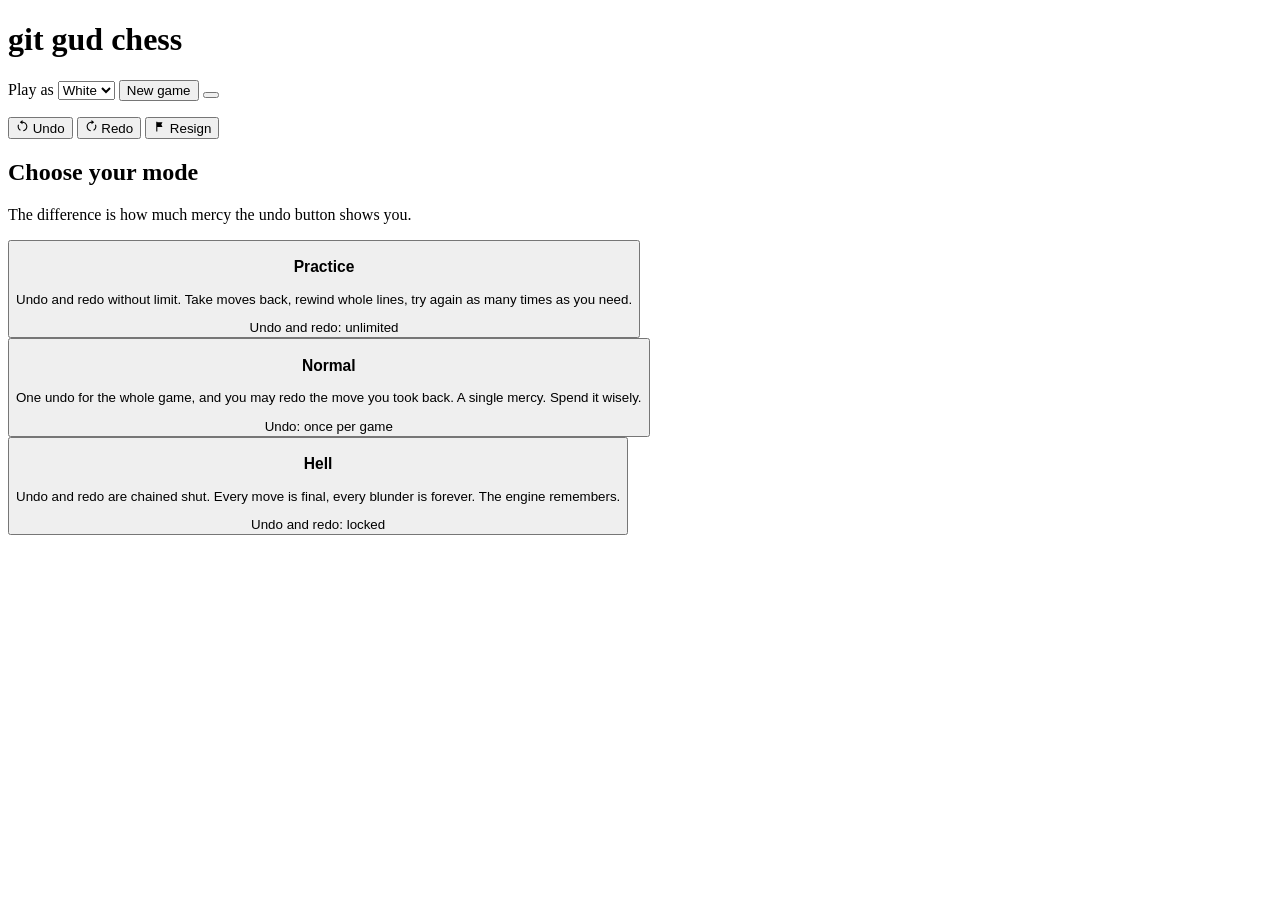
==== web/static/play/index.html @ 0e1b8efe "Serve the landing page at the root and the game at /play The landing page (navy/teal theme from icon" ====
<!doctype html>
<html lang="en">
<head>
  <meta charset="utf-8">
  <meta name="viewport" content="width=device-width, initial-scale=1">
  <title>git gud chess</title>
  <link rel="icon" type="image/png" href="/icon.png">
  <link rel="stylesheet" href="/style.css">
</head>
<body>
  <main>
    <h1>git gud chess</h1>
    <div class="controls">
      <label>Play as
        <select id="color">
          <option value="white">White</option>
          <option value="black">Black</option>
        </select>
      </label>
      <button id="new">New game</button>
      <span id="mode-badge" class="mode-badge" hidden></span>
      <button id="swap-colors" title="Swap board colors" aria-label="Swap board colors">
        <span class="swatch light"></span><span class="swatch dark"></span>
      </button>
    </div>
    <div class="game">
      <div id="player-top" class="player-bar">
        <div class="avatar"></div>
        <div class="player-info">
          <span class="player-name"></span>
          <div class="captured"></div>
        </div>
      </div>
      <div id="board"></div>
      <div id="player-bottom" class="player-bar">
        <div class="avatar"></div>
        <div class="player-info">
          <span class="player-name"></span>
          <div class="captured"></div>
        </div>
      </div>
      <div class="action-row">
        <p id="status"></p>
        <div class="action-buttons">
          <button id="undo" title="Undo">
            <svg viewBox="0 0 24 24" width="13" height="13" aria-hidden="true">
              <path fill="currentColor" d="M12 5v3l-5-4 5-4v3c5 0 9 4 9 9 0 4.4-3.2 8.1-7.4 8.9l-.4-2C16.5 18.3 19 15.4 19 12c0-3.9-3.1-7-7-7zM5 12c0-1 .2-2 .6-2.9l-1.8-.8C3.3 9.4 3 10.7 3 12c0 3.4 1.9 6.4 4.7 7.9l1-1.7C6.5 17 5 14.7 5 12z"/>
            </svg>
            <span>Undo</span>
          </button>
          <button id="redo" title="Redo">
            <svg viewBox="0 0 24 24" width="13" height="13" aria-hidden="true">
              <path fill="currentColor" d="M12 5v3l5-4-5-4v3c-5 0-9 4-9 9 0 4.4 3.2 8.1 7.4 8.9l.4-2C7.5 18.3 5 15.4 5 12c0-3.9 3.1-7 7-7zm7 7c0-1-.2-2-.6-2.9l1.8-.8c.5 1.1.8 2.4.8 3.7 0 3.4-1.9 6.4-4.7 7.9l-1-1.7C17.5 17 19 14.7 19 12z"/>
            </svg>
            <span>Redo</span>
          </button>
          <button id="resign" title="Resign">
            <svg viewBox="0 0 24 24" width="13" height="13" aria-hidden="true">
              <path fill="currentColor" d="M6 21V3h2v1h9.5l-2.2 4.5L17.5 13H8v8z"/>
            </svg>
            <span>Resign</span>
          </button>
        </div>
      </div>
    </div>
  </main>

  <div class="mode-backdrop" id="mode-modal" role="dialog" aria-modal="true" aria-label="Choose a game mode">
    <div class="mode-dialog">
      <h2>Choose your mode</h2>
      <p class="mode-sub">The difference is how much mercy the undo button shows you.</p>
      <div class="mode-cols">
        <button class="mode-card" data-mode="practice">
          <div class="mode-art" style="background-image:url('/pieces/wP.svg')"></div>
          <h3>Practice</h3>
          <p>Undo and redo without limit. Take moves back, rewind whole lines, try again as many times as you need.</p>
          <span class="mode-tag">Undo and redo: unlimited</span>
        </button>
        <button class="mode-card" data-mode="normal">
          <div class="mode-art" style="background-image:url('/icon.png')"></div>
          <h3>Normal</h3>
          <p>One undo for the whole game, and you may redo the move you took back. A single mercy. Spend it wisely.</p>
          <span class="mode-tag">Undo: once per game</span>
        </button>
        <button class="mode-card" data-mode="hell">
          <div class="mode-art" style="background-image:url('/img/chess_lock.png')"></div>
          <h3>Hell</h3>
          <p>Undo and redo are chained shut. Every move is final, every blunder is forever. The engine remembers.</p>
          <span class="mode-tag">Undo and redo: locked</span>
        </button>
      </div>
    </div>
  </div>

  <script type="module" src="/js/main.js"></script>
</body>
</html>
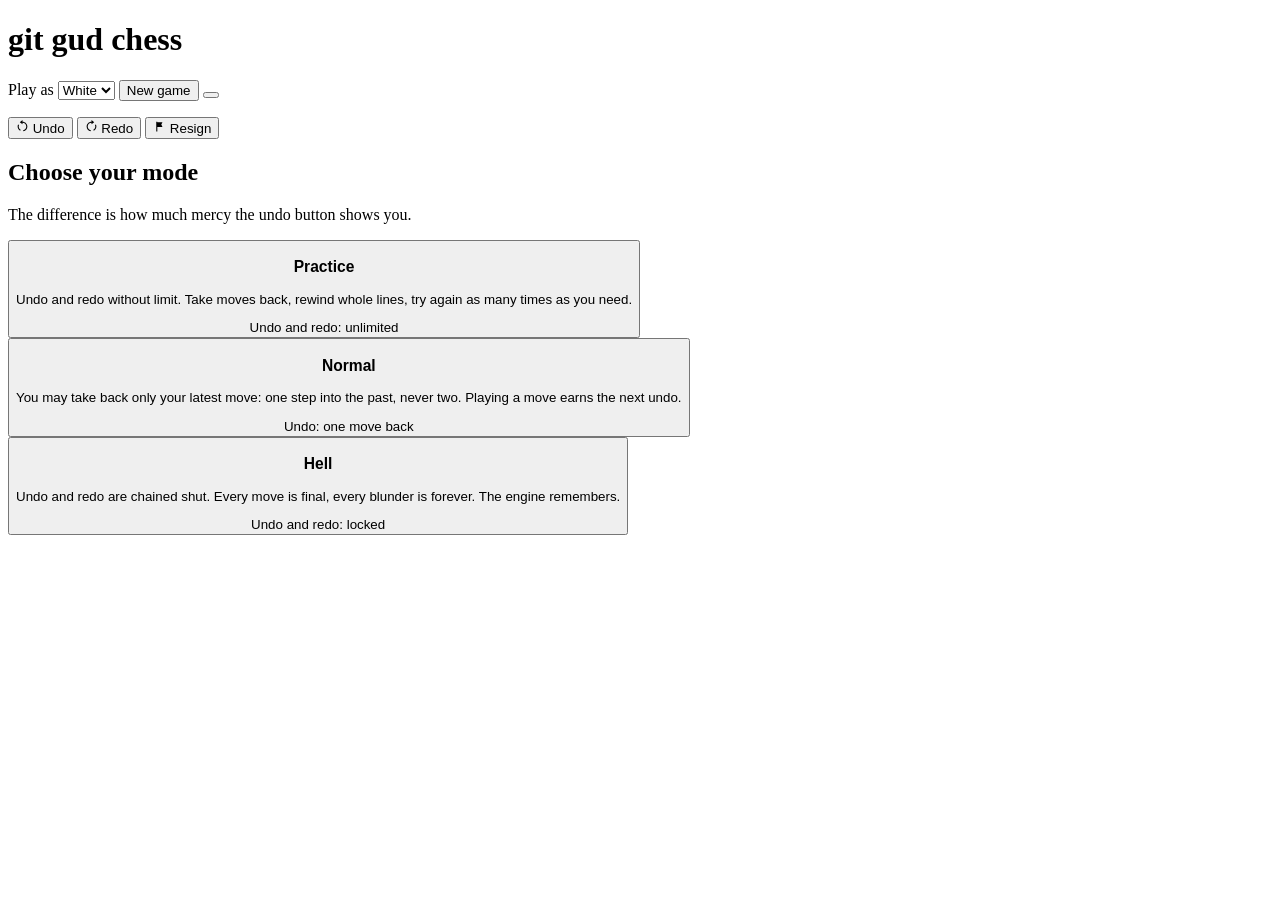
==== commit 25c5b80a: "Make normal mode's undo once per move instead of once per game The takeback allowance now refills ev" ====
--- a/web/static/play/index.html
+++ b/web/static/play/index.html
@@ -5,6 +5,9 @@
   <meta name="viewport" content="width=device-width, initial-scale=1">
   <title>git gud chess</title>
   <link rel="icon" type="image/png" href="/icon.png">
+  <link rel="preconnect" href="https://fonts.googleapis.com">
+  <link rel="preconnect" href="https://fonts.gstatic.com" crossorigin>
+  <link href="https://fonts.googleapis.com/css2?family=Cinzel:wght@600;700&display=swap" rel="stylesheet">
   <link rel="stylesheet" href="/style.css">
 </head>
 <body>
@@ -79,8 +82,8 @@
         <button class="mode-card" data-mode="normal">
           <div class="mode-art" style="background-image:url('/icon.png')"></div>
           <h3>Normal</h3>
-          <p>One undo for the whole game, and you may redo the move you took back. A single mercy. Spend it wisely.</p>
-          <span class="mode-tag">Undo: once per game</span>
+          <p>You may take back only your latest move: one step into the past, never two. Playing a move earns the next undo.</p>
+          <span class="mode-tag">Undo: one move back</span>
         </button>
         <button class="mode-card" data-mode="hell">
           <div class="mode-art" style="background-image:url('/img/chess_lock.png')"></div>
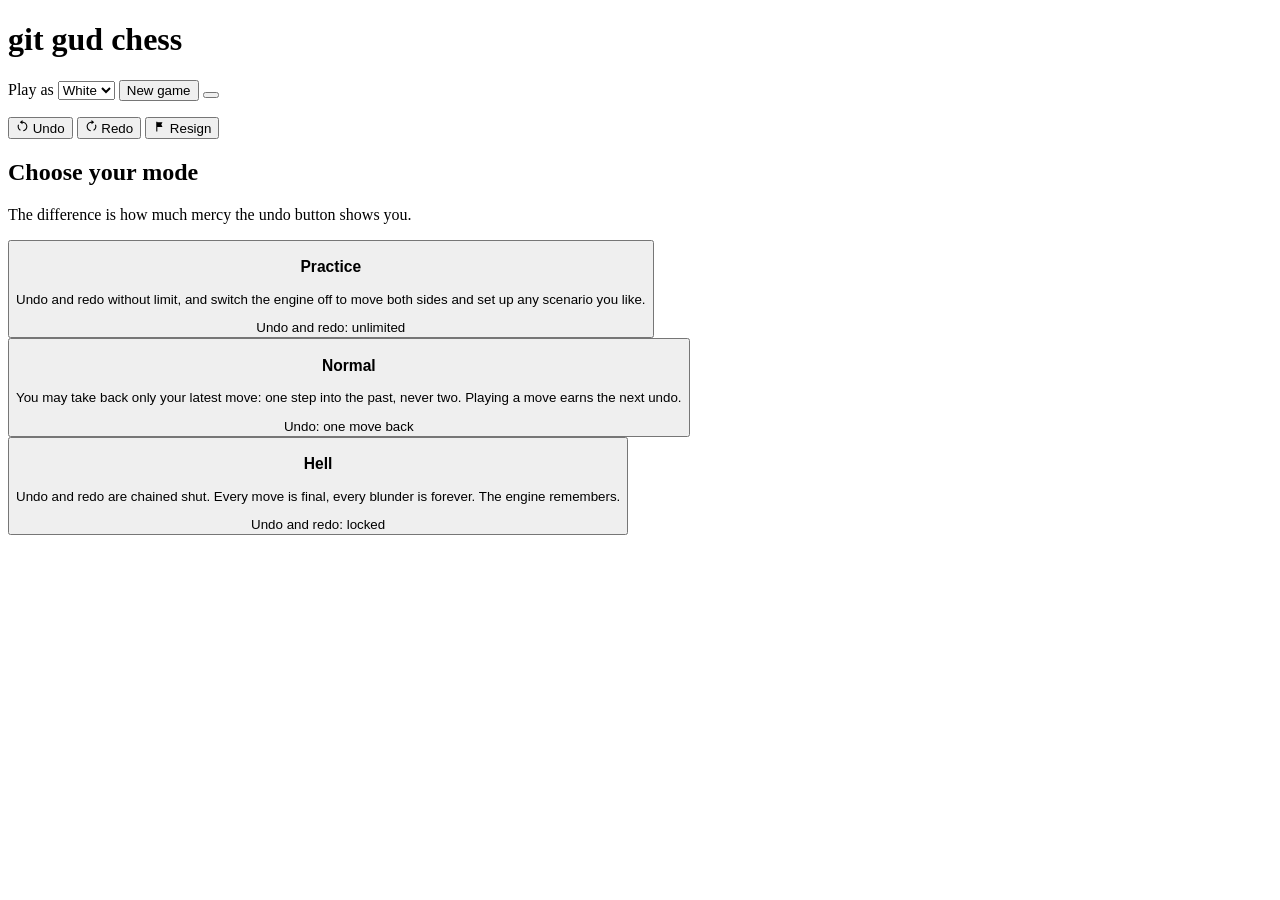
==== commit 2bb30b20: "Add an engine on/off toggle to practice mode for free-board setups Switching the engine off in pract" ====
--- a/web/static/play/index.html
+++ b/web/static/play/index.html
@@ -22,6 +22,10 @@
       </label>
       <button id="new">New game</button>
       <span id="mode-badge" class="mode-badge" hidden></span>
+      <button id="engine-toggle" class="engine-toggle" hidden
+              title="Switch the engine off to move both sides and set up a scenario">
+        <span class="ind"></span><span class="label">Engine: On</span>
+      </button>
       <button id="swap-colors" title="Swap board colors" aria-label="Swap board colors">
         <span class="swatch light"></span><span class="swatch dark"></span>
       </button>
@@ -76,7 +80,7 @@
         <button class="mode-card" data-mode="practice">
           <div class="mode-art" style="background-image:url('/pieces/wP.svg')"></div>
           <h3>Practice</h3>
-          <p>Undo and redo without limit. Take moves back, rewind whole lines, try again as many times as you need.</p>
+          <p>Undo and redo without limit, and switch the engine off to move both sides and set up any scenario you like.</p>
           <span class="mode-tag">Undo and redo: unlimited</span>
         </button>
         <button class="mode-card" data-mode="normal">
